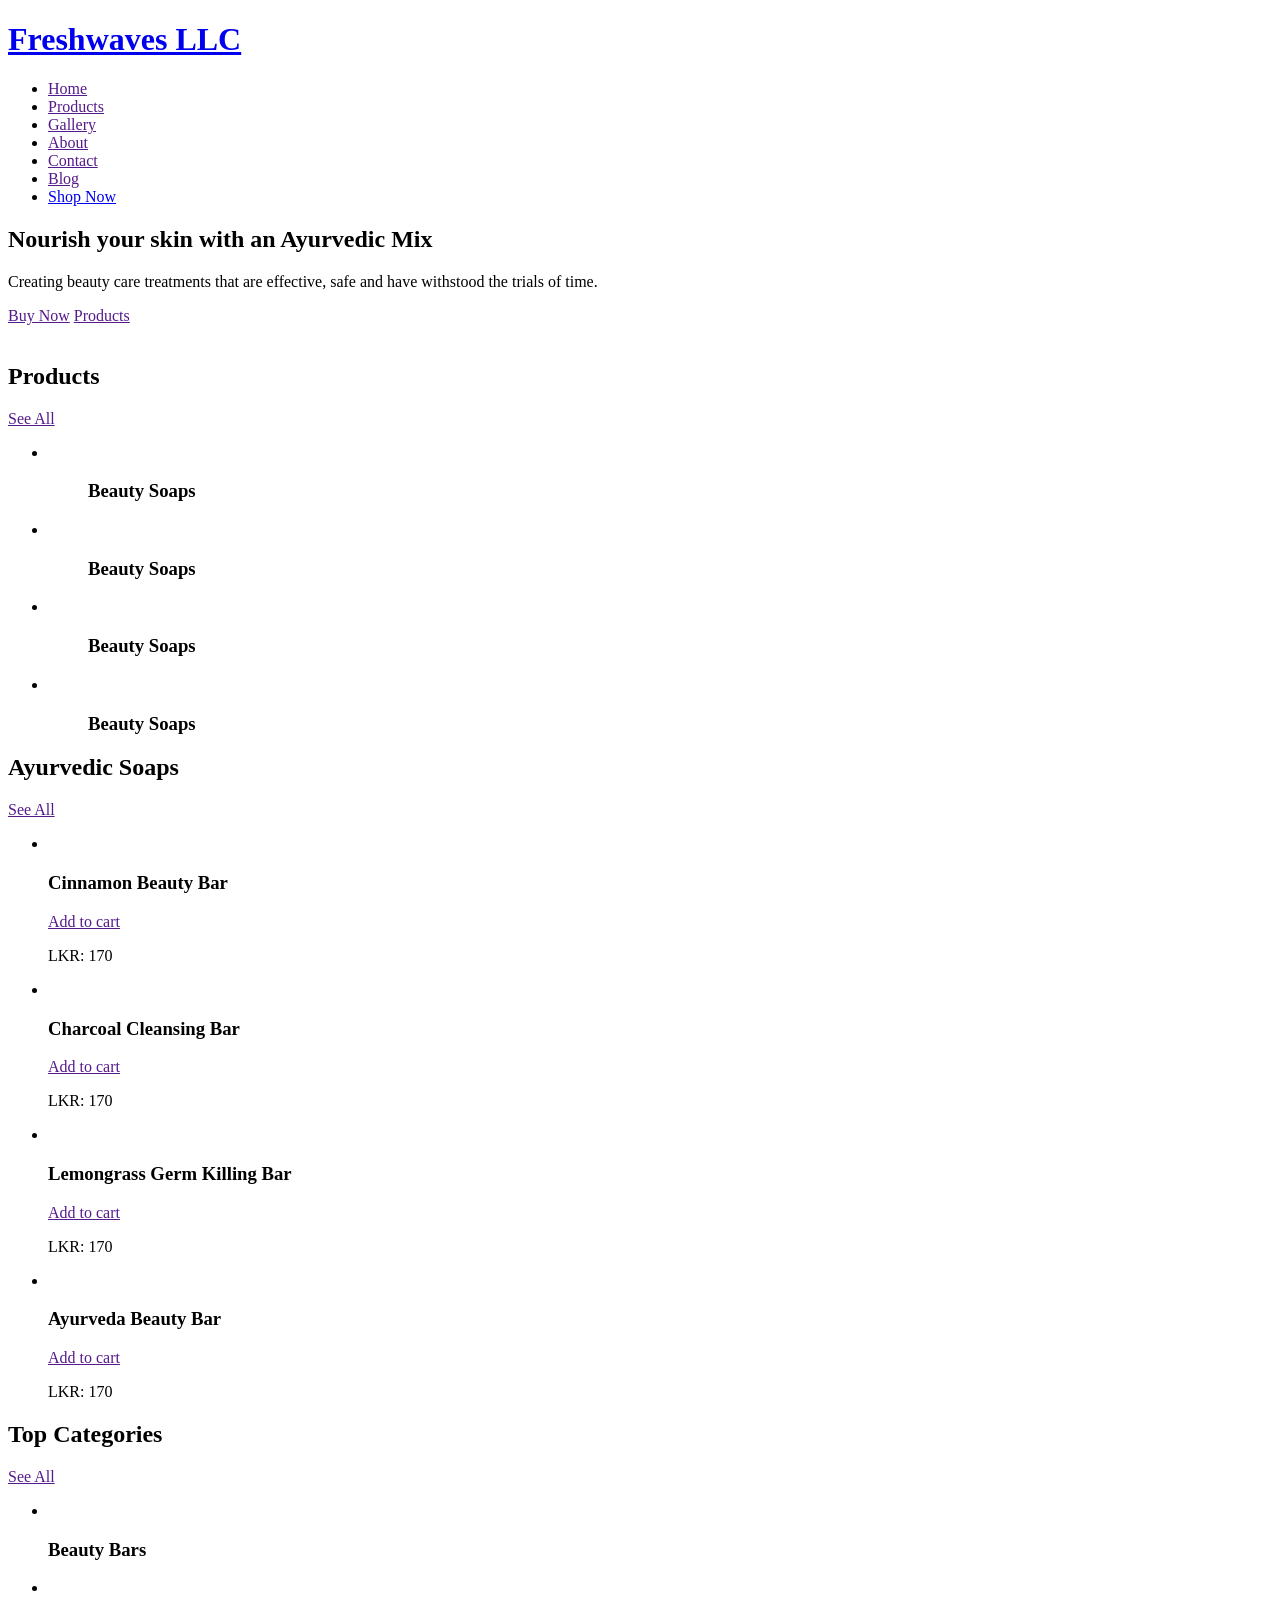
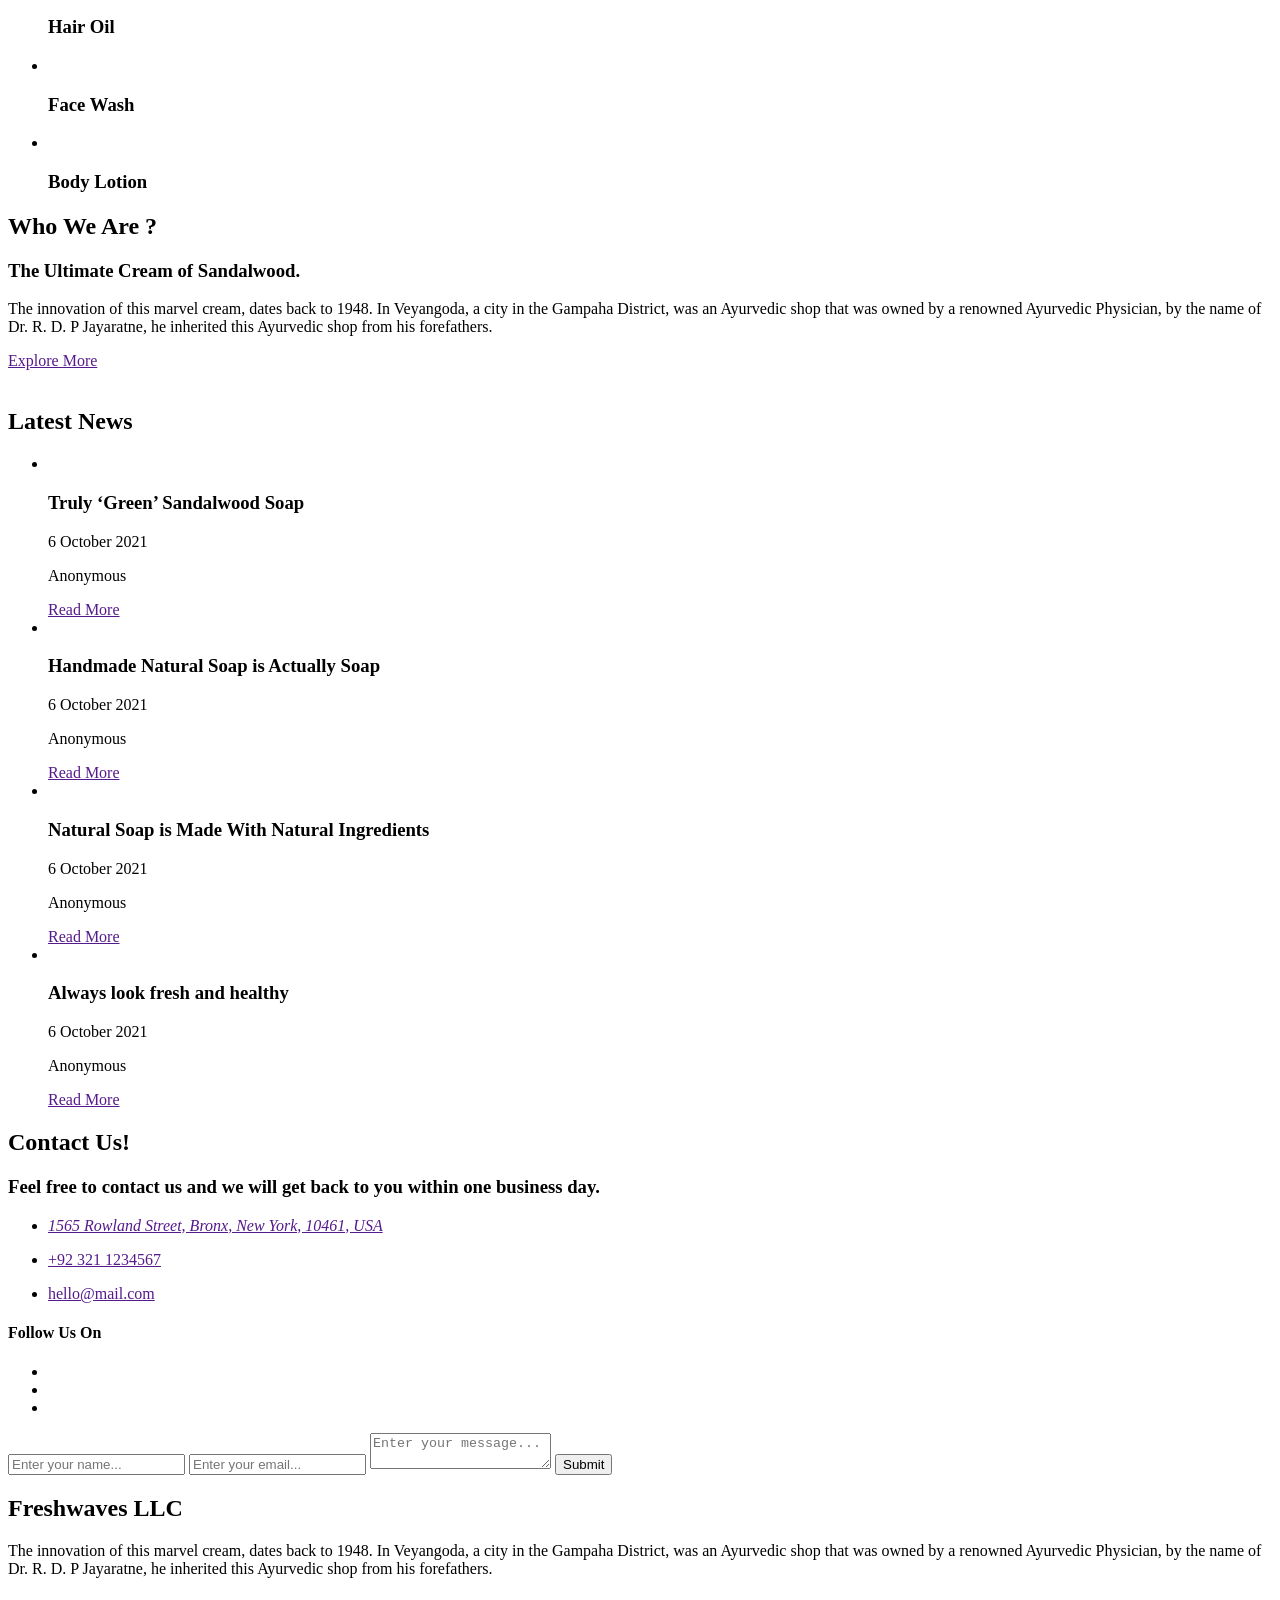
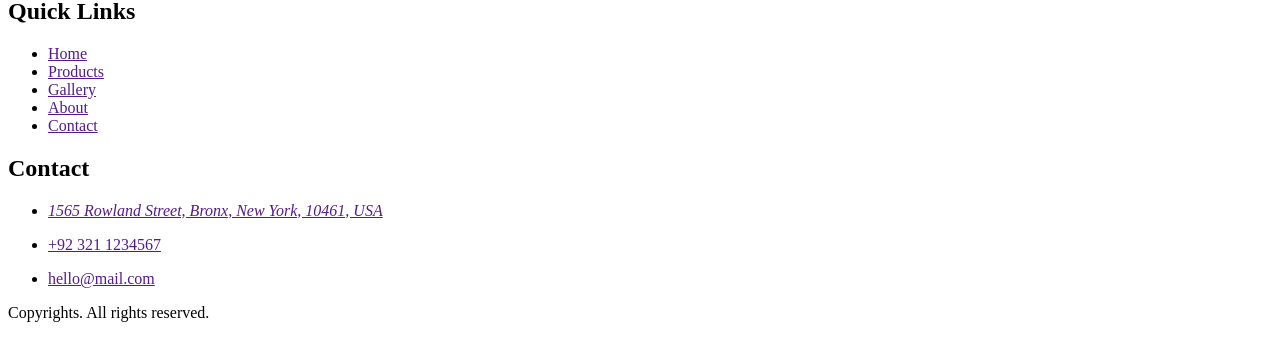
==== index.html @ 661a901a "change the name of the home page" ====
<!DOCTYPE html>
<html lang="en">
<head>
  <meta charset="UTF-8">
  <meta content="IE=edge" http-equiv="X-UA-Compatible">
  <meta content="width=device-width, initial-scale=1.0" name="viewport">
  <title>Home - Freshwaves LLC</title>
  <script src="https://kit.fontawesome.com/c4254e24a8.js">
  </script><!-- Font Awesome Library -->
  <link href="./style/style.css" rel="stylesheet"><!-- Main Template CSS File -->
  <link href="https://fonts.googleapis.com" rel="preconnect"><!-- Google Fonts -->
  <link href="https://fonts.gstatic.com" rel="preconnect">
  <link href="https://fonts.googleapis.com/css2?family=Poppins:wght@300;400;500;600;700;800&display=swap" rel="stylesheet">
</head>
<body class="homepage">
  <!--========== HEADER ==========-->
  <header class="[ site-head ] [ bg-secondary-200 ]" role="banner">
    <div class="container">
      <div class="[ site-head__inner ] [ flex-space ]">
        <a aria-label="Freshwaves LLC - home" class="[ site-head__brand ] [ center-y ]" href="/">
        <h1 class="fs-700">Freshwaves LLC</h1></a>
        <div class="[ site-head__navigation ] [ flex-column-responsive ]" data-visible="false" id="head-navigation">
          <nav aria-label="primary" tabindex="-1">
            <ul class="[ flex-column-responsive ] [ uppercase fs-300 text-neutral-900 letter-spacing-1 ]" role="list">
              <li>
                <a href="">Home</a>
              </li>
              <li>
                <a href="">Products</a>
              </li>
              <li>
                <a href="">Gallery</a>
              </li>
              <li>
                <a href="">About</a>
              </li>
              <li>
                <a href="">Contact</a>
              </li>
              <li>
                <a href="">Blog</a>
              </li>
              <li>
                <a class="[ button ]" data-type="head" href="#">Shop Now</a>
              </li>
            </ul>
          </nav>
          <div aria-controls="head-navigation" aria-expanded="true" aria-label="Close navigation" class="fs-500 text-neutral-100" id="nav-close" role="button">
            <span aria-hidden="true" class="fas fa-times"></span>
          </div>
        </div>
        <div aria-controls="head-navigation" aria-expanded="false" aria-label="Open navigation" class="fs-500" id="nav-toggle" role="button">
          <span aria-hidden="true" class="fas fa-bars"></span>
        </div>
      </div>
    </div>
  </header>
  <main id="main-content" tabindex="-1">
    <!--=============== hero ===============-->
    <article aria-labelledby="hero-title" class="[ hero ] [ bg-secondary-200 ]">
      <div class="[ container ] [ flex-row align-items-flex-start ]">
      <div class="flow">
        <h1 class="fs-xl capitalize" id="hero-title">Nourish your skin with an Ayurvedic Mix</h1>
        <p class="[ hero__description ] [ fs-600 fw-300 text-neutral-800 ]">Creating beauty care treatments that are effective&#44; safe and have withstood the trials of time.</p><a class="[ button ]" data-type="secondary" href="">Buy Now</a> <a class="[ button ]" data-type="tertiary" href="">Products</a>
      </div><img loading="lazy"  alt="" src="./asset/imgs/Ayurvedic021.png"></div>
    </article><!--=============== PRODUCTS ===============-->
    <article aria-labelledby="products-title" class="[ products ] [ container ]">
      <header class="[ headline ] [ flex-space ]">
        <h2 id="products-title">Products</h2><a class="[ button ]" data-type="primary" href=""><span aria-hidden="true" class="fas fa-long-arrow-alt-right"></span>See All</a>
      </header>
      <ul class="[ auto-grid ]" role="list">
        <li class="card">
          <figure>
            <img loading="lazy"  alt="" src="./asset/imgs/imgWithBrownShade.png">
            <figcaption>
              <h3 class="[ fs-800 fw-800 text-neutral-100 ] [ center-x ]">Beauty Soaps</h3>
            </figcaption>
          </figure>
        </li>
        <li class="card">
          <figure>
            <img loading="lazy"  alt="" src="./asset/imgs/bodylotion1.png">
            <figcaption>
              <h3 class="[ fs-800 fw-800 text-neutral-100 ] [ center-x ]">Beauty Soaps</h3>
            </figcaption>
          </figure>
        </li>
        <li class="card">
          <figure>
            <img loading="lazy"  alt="" src="./asset/imgs/hairOil1.png">
            <figcaption>
              <h3 class="[ fs-800 fw-800 text-neutral-100 ] [ center-x ]">Beauty Soaps</h3>
            </figcaption>
          </figure>
        </li>
        <li class="card">
          <figure>
            <img loading="lazy"  alt="" src="./asset/imgs/facewash1.png">
            <figcaption>
              <h3 class="[ fs-800 fw-800 text-neutral-100 ] [ center-x ]">Beauty Soaps</h3>
            </figcaption>
          </figure>
        </li>
      </ul>
    </article>
    <!--=============== SOAPS ===============-->
    <article aria-labelledby="soaps-title" class="[ soaps ] [ container ]">
      <header class="headline flex-space">
        <h2 id="soaps-title">Ayurvedic Soaps</h2><a class="[ button ]" data-type="primary" href=""><span aria-hidden="true" class="fas fa-long-arrow-alt-right"></span>See All</a>
      </header>
      <ul class="[ auto-grid ]" role="list">
        <li class="card">
          <img loading="lazy"  alt="" src="./asset/imgs/Ayurvedic022-1.png">
          <div class="[ card__body ] [ grid align-content-between ]">
            <h3 class="fs-600 fw-400">Cinnamon Beauty Bar</h3>
            <div class="flex-space">
              <a class="[ button ]" data-type="small" href="">Add to cart</a>
              <p class="fs-500">LKR: 170</p>
            </div>
          </div>
        </li>
        <li class="card">
          <img loading="lazy"  alt="" src="./asset/imgs/Ayurvedic032.png">
          <div class="[ card__body ] [ grid align-content-between ]">
            <h3 class="fs-600 fw-400">Charcoal Cleansing Bar</h3>
            <div class="flex-space">
              <a class="[ button ]" data-type="small" href="">Add to cart</a>
              <p class="fs-500">LKR: 170</p>
            </div>
          </div>
        </li>
        <li class="card">
          <img loading="lazy"  alt="" src="./asset/imgs/Ayurvedic042.png">
          <div class="[ card__body ] [ grid align-content-between ]">
            <h3 class="fs-600 fw-400">Lemongrass Germ Killing Bar</h3>
            <div class="flex-space">
              <a class="[ button ]" data-type="small" href="">Add to cart</a>
              <p class="fs-500">LKR: 170</p>
            </div>
          </div>
        </li>
        <li class="card">
          <img loading="lazy"  alt="" src="./asset/imgs/Ayurvedic011.png">
          <div class="[ card__body ] [ grid align-content-between ]">
            <h3 class="fs-600 fw-400">Ayurveda Beauty Bar</h3>
            <div class="flex-space">
              <a class="[ button ]" data-type="small" href="">Add to cart</a>
              <p class="fs-500">LKR: 170</p>
            </div>
          </div>
        </li>
      </ul>
    </article>
    <!--=============== Categories ===============-->
    <article aria-labelledby="categories-title" class="[ categories ] [ container ]">
      <header class="[ headline ] [ flex-space ]">
        <h2 id="categories-title">Top Categories</h2><a class="[ button ]" data-type="primary" href=""><span aria-hidden="true" class="fas fa-long-arrow-alt-right"></span>See All</a>
      </header>
      <ul class="[ auto-grid ]" role="list">
        <li class="card">
          <img loading="lazy"  alt="" src="./asset/imgs/Ayurvedic022-1.png">
          <div class="[ line ] [ bg-primary-600 ]"></div>
          <h3 class="fw-500 fs-600 text-primary-600 text-center">Beauty Bars</h3>
        </li>
        <li class="card">
          <img loading="lazy"  alt="" src="./asset/imgs/Ayurvedic032.png">
          <div class="[ line ] [ bg-primary-600 ]"></div>
          <h3 class="fw-500 fs-600 text-primary-600 text-center">Hair Oil</h3>
        </li>
        <li class="card">
          <img loading="lazy"  alt="" src="./asset/imgs/Ayurvedic042.png">
          <div class="[ line ] [ bg-primary-600 ]"></div>
          <h3 class="fw-500 fs-600 text-primary-600 text-center">Face Wash</h3>
        </li>
        <li class="card">
          <img loading="lazy"  alt="" src="./asset/imgs/Ayurvedic011.png">
          <div class="[ line ] [ bg-primary-600 ]"></div>
          <h3 class="fw-500 fs-600 text-primary-600 text-center">Body Lotion</h3>
        </li>
      </ul>
    </article>
    <!--=============== Who We Are ? ===============-->
    <article aria-labelledby="about-us-title" class="[ about-us ] [ text-neutral-100 ] [ center-y ]">
      <div class="container">
        <header class="headline">
          <h2 id="about-us-title">Who We Are ?</h2>
        </header>
        <div class="[ about-us__content ] [ flex-space ]">
        <div class="about-us__description">
          <h3 class="fs-900 fw-400 ff-didotLTStd">The Ultimate Cream of Sandalwood.</h3>
          <p class="fs-600 fw-300">The innovation of this marvel cream&#44; dates back to 1948. In Veyangoda&#44; a city in the Gampaha District&#44; was an Ayurvedic shop that was owned by a renowned Ayurvedic Physician&#44; by the name of Dr. R. D. P Jayaratne&#44; he inherited this Ayurvedic shop from his forefathers.</p><a class="[ button ]" data-type="border-white" href="">Explore More</a>
        </div><img loading="lazy"  alt="" class="[ bg-secondary-200 ] [ center-xy ]" src="./asset/imgs/video-img1.png"></div>
      </div>
    </article>
    <!--=============== NEWS ===============-->
    <article aria-labelledby="news-title" class="[ news ] [ container ]">
      <header class="[ headline ] [ flex-space ]">
        <h2 id="news-title">Latest News</h2>
      </header>
      <ul class="[ auto-grid ]" role="list">
        <li class="card">
          <img loading="lazy"  alt="" src="./asset/imgs/blog-img11.png">
          <div class="card__body">
            <h3 class="fs-600 fw-500">Truly &lsquo;Green&rsquo; Sandalwood Soap</h3>
            <div class="[ card__info ] [ flex-space ]">
              <time class="fs-200 text-neutral-900" datetime="2021-08-06"><span aria-hidden="true" class="[ far fa-calendar ] [ text-primary-600 ]"></span>6 October 2021</time>
              <p class="fs-200 text-neutral-900"><span aria-hidden="true" class="[ fas fa-user-alt ] [ text-primary-600 ]"></span>Anonymous</p>
            </div><a class="[ button ]" data-type="small" href="">Read More</a>
          </div>
        </li>
        <li class="card">
          <img loading="lazy"  alt="" src="./asset/imgs/blog-img21.png">
          <div class="card__body">
            <h3 class="fs-600 fw-500">Handmade Natural Soap is Actually Soap</h3>
            <div class="[ card__info ] [ flex-space ]">
              <time class="fs-200 text-neutral-900" datetime="2021-08-06"><span aria-hidden="true" class="[ far fa-calendar ] [ text-primary-600 ]"></span>6 October 2021</time>
              <p class="fs-200 text-neutral-900"><span aria-hidden="true" class="[ fas fa-user-alt ] [ text-primary-600 ]"></span>Anonymous</p>
            </div><a class="[ button ]" data-type="small" href="">Read More</a>
          </div>
        </li>
        <li class="card">
          <img loading="lazy"  alt="" src="./asset/imgs/blog-img31.png">
          <div class="card__body">
            <h3 class="fs-600 fw-500">Natural Soap is Made With Natural Ingredients</h3>
            <div class="[ card__info ] [ flex-space ]">
              <time class="fs-200 text-neutral-900" datetime="2021-08-06"><span aria-hidden="true" class="[ far fa-calendar ] [ text-primary-600 ]"></span>6 October 2021</time>
              <p class="fs-200 text-neutral-900"><span aria-hidden="true" class="[ fas fa-user-alt ] [ text-primary-600 ]"></span>Anonymous</p>
            </div><a class="[ button ]" data-type="small" href="">Read More</a>
          </div>
        </li>
        <li class="card">
          <img loading="lazy"  alt="" src="./asset/imgs/hello1.png">
          <div class="card__body">
            <h3 class="fs-600 fw-500">Always look fresh and healthy</h3>
            <div class="[ card__info ] [ flex-space ]">
              <time class="fs-200 text-neutral-900" datetime="2021-08-06"><span aria-hidden="true" class="[ far fa-calendar ] [ text-primary-600 ]"></span>6 October 2021</time>
              <p class="fs-200 text-neutral-900"><span aria-hidden="true" class="[ fas fa-user-alt ] [ text-primary-600 ]"></span>Anonymous</p>
            </div><a class="[ button ]" data-type="small" href="">Read More</a>
          </div>
        </li>
      </ul>
    </article>
    <!--=============== Contact Us! ===============-->
    <section aria-labelledby="contact-title" class="[ contact ] [ container ]">
      <header class="[ headline ] [ flex-space ]">
        <h2 id="contact-title">Contact Us!</h2>
      </header>
      <div class="[ contact-content ] [ flex-column-responsive center-xy flex-wrap ]">
        <div class="[ contact-content__cta ] [ bg-primary-600 text-neutral-100 ] [ flex-1 ]">
          <h3 class="fs-900 fw-400 ff-didotLTStd">Feel free to contact us and we will get back to you within one business day.</h3>
          <ul class="fs-500" role="list">
            <li>
              <a href="">
              <address class="center-y">
                <span aria-hidden="true" class="[ fas fa-map-marker-alt ] [ grid center-xy ] [ fs-600 text-primary-600 bg-neutral-100 ]"></span>1565 Rowland Street&#44; Bronx&#44; New York&#44; 10461&#44; USA
              </address></a>
            </li>
            <li>
              <a href="">
              <p class="center-y"><span aria-hidden="true" class="[ fas fa-mobile-alt ] [ grid center-xy ] [ fs-600 text-primary-600 bg-neutral-100 ]"></span>+92 321 1234567</p></a>
            </li>
            <li>
              <a href="">
              <p class="center-y"><span aria-hidden="true" class="[ fas fa-envelope ] [ grid center-xy ] [ fs-600 text-primary-600 bg-neutral-100 ]"></span>hello@mail.com</p></a>
            </li>
          </ul>
          <div class="contact-content__follow">
            <h4 class="fs-600 fw-400 ff-didotLTStd">Follow Us On</h4>
            <ul class="[ flex-row ] [ fs-500 text-primary-600 ]" role="list">
              <li>
                <a href=""><span aria-hidden="true" class="[ fas fa-home ] [ grid center-xy ] [ bg-neutral-100 ]"></span></a>
              </li>
              <li>
                <a href=""><span aria-hidden="true" class="[ fas fa-home ] [ grid center-xy ] [ bg-neutral-100 ]"></span></a>
              </li>
              <li>
                <a href=""><span aria-hidden="true" class="[ fas fa-home ] [ grid center-xy ] [ bg-neutral-100 ]"></span></a>
              </li>
            </ul>
          </div>
        </div>
        <div class="[ contact-content__form ] [ flex-1 ]">
          <form action="#" class="flex-row flex-col" method="get">
            <input class="bg-secondary-200 fs-500" placeholder="Enter your name..." type="text"> <input class="bg-secondary-200 fs-500" placeholder="Enter your email..." type="email"> 
            <textarea class="[ bg-secondary-200 fs-500 ] [ flex-1 ]" placeholder="Enter your message..."></textarea> <button class="btn fs-500 fw-400 bg-primary-600 text-neutral-100" role="button" type="submit">Submit</button>
          </form>
        </div>
      </div>
    </section>
  </main>
  <!--=============== FOOTER ===============-->
  <footer class="[ sit-foot ] [ bg-primary-600 text-neutral-100 ]" role="contentinfo">
    <div class="[ flex-space flex-wrap align-items-flex-start ] [ container ]">
      <div>
        <h2 class="fs-700">Freshwaves LLC</h2>
        <p class="fs-500">The innovation of this marvel cream&#44; dates back to 1948. In Veyangoda&#44; a city in the Gampaha District&#44; was an Ayurvedic shop that was owned by a renowned Ayurvedic Physician&#44; by the name of Dr. R. D. P Jayaratne&#44; he inherited this Ayurvedic shop from his forefathers.</p>
      </div>
      <div class="sit-foot__navigation">
        <h2 class="fs-700">Quick Links</h2>
        <nav aria-label="secondary" tabindex="-1">
          <ul class="[ grid ] [ fs-500 ]" role="list">
            <li>
              <a href="">Home</a>
            </li>
            <li>
              <a href="">Products</a>
            </li>
            <li>
              <a href="">Gallery</a>
            </li>
            <li>
              <a href="">About</a>
            </li>
            <li>
              <a href="">Contact</a>
            </li>
          </ul>
        </nav>
      </div>
      <div class="sit-foot__contact">
        <h2 class="fs-700">Contact</h2>
        <nav tabindex="-1">
          <ul class="[ grid ] [ fs-500 ]" role="list">
            <li>
              <a href="">
              <address class="center-y">
                <span aria-hidden="true" class="[ fas fa-map-marker-alt ] [ grid center-xy ] [ text-primary-600 bg-neutral-100 fs-600 ]"></span>1565 Rowland Street&#44; Bronx&#44; New York&#44; 10461&#44; USA
              </address></a>
            </li>
            <li>
              <a href="">
              <p class="center-y"><span aria-hidden="true" class="[ fas fa-mobile-alt ] [ grid center-xy ] [ text-primary-600 bg-neutral-100 fs-600 ]"></span>+92 321 1234567</p></a>
            </li>
            <li>
              <a href="">
              <p class="center-y"><span aria-hidden="true" class="[ fas fa-envelope ] [ grid center-xy ] [ text-primary-600 bg-neutral-100 fs-600 ]"></span>hello@mail.com</p></a>
            </li>
          </ul>
        </nav>
      </div>
    </div>
    <div class="[ copyright ] [ container ] [ center-x ]">
      <p class="text-center fs-500">Copyrights. All rights reserved.</p>
    </div>
  </footer>
  <!--========== JS ==========-->
  <script defer src="./js/main.js">
  </script>
</body>
</html>
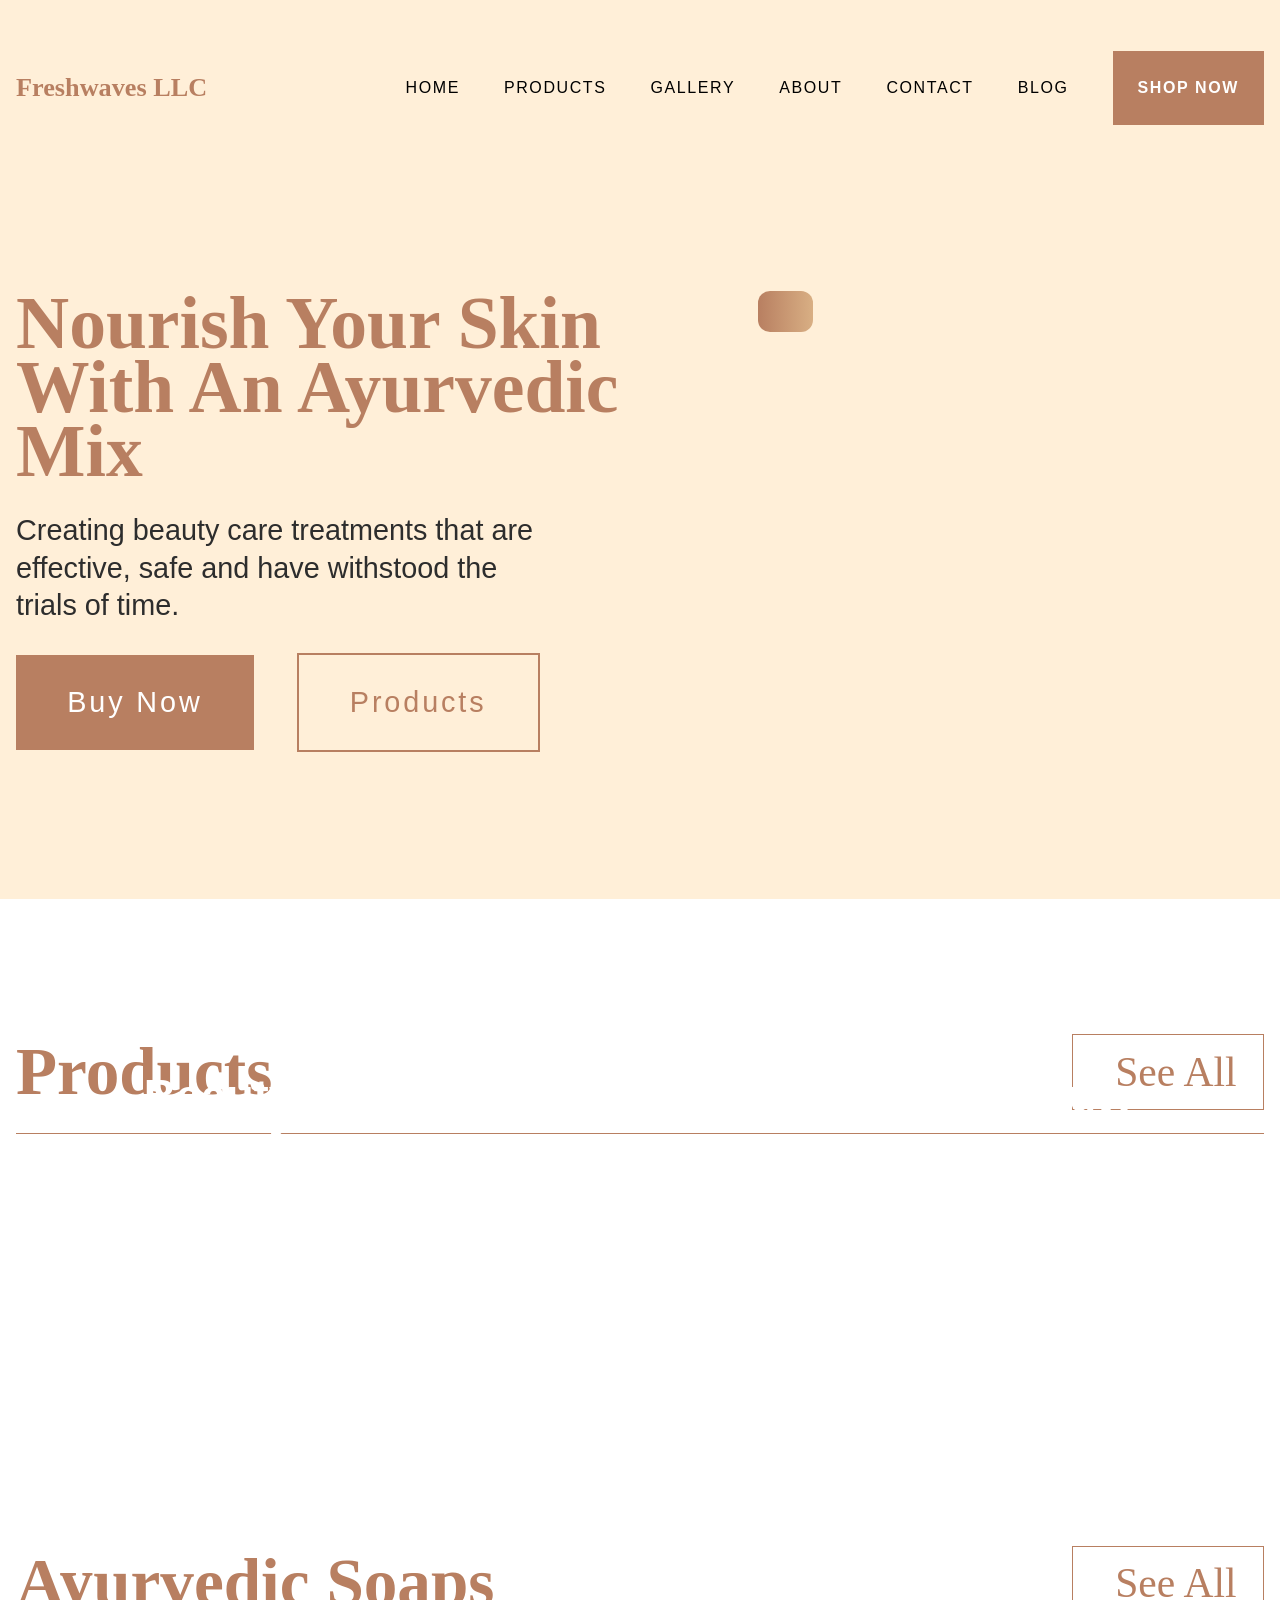
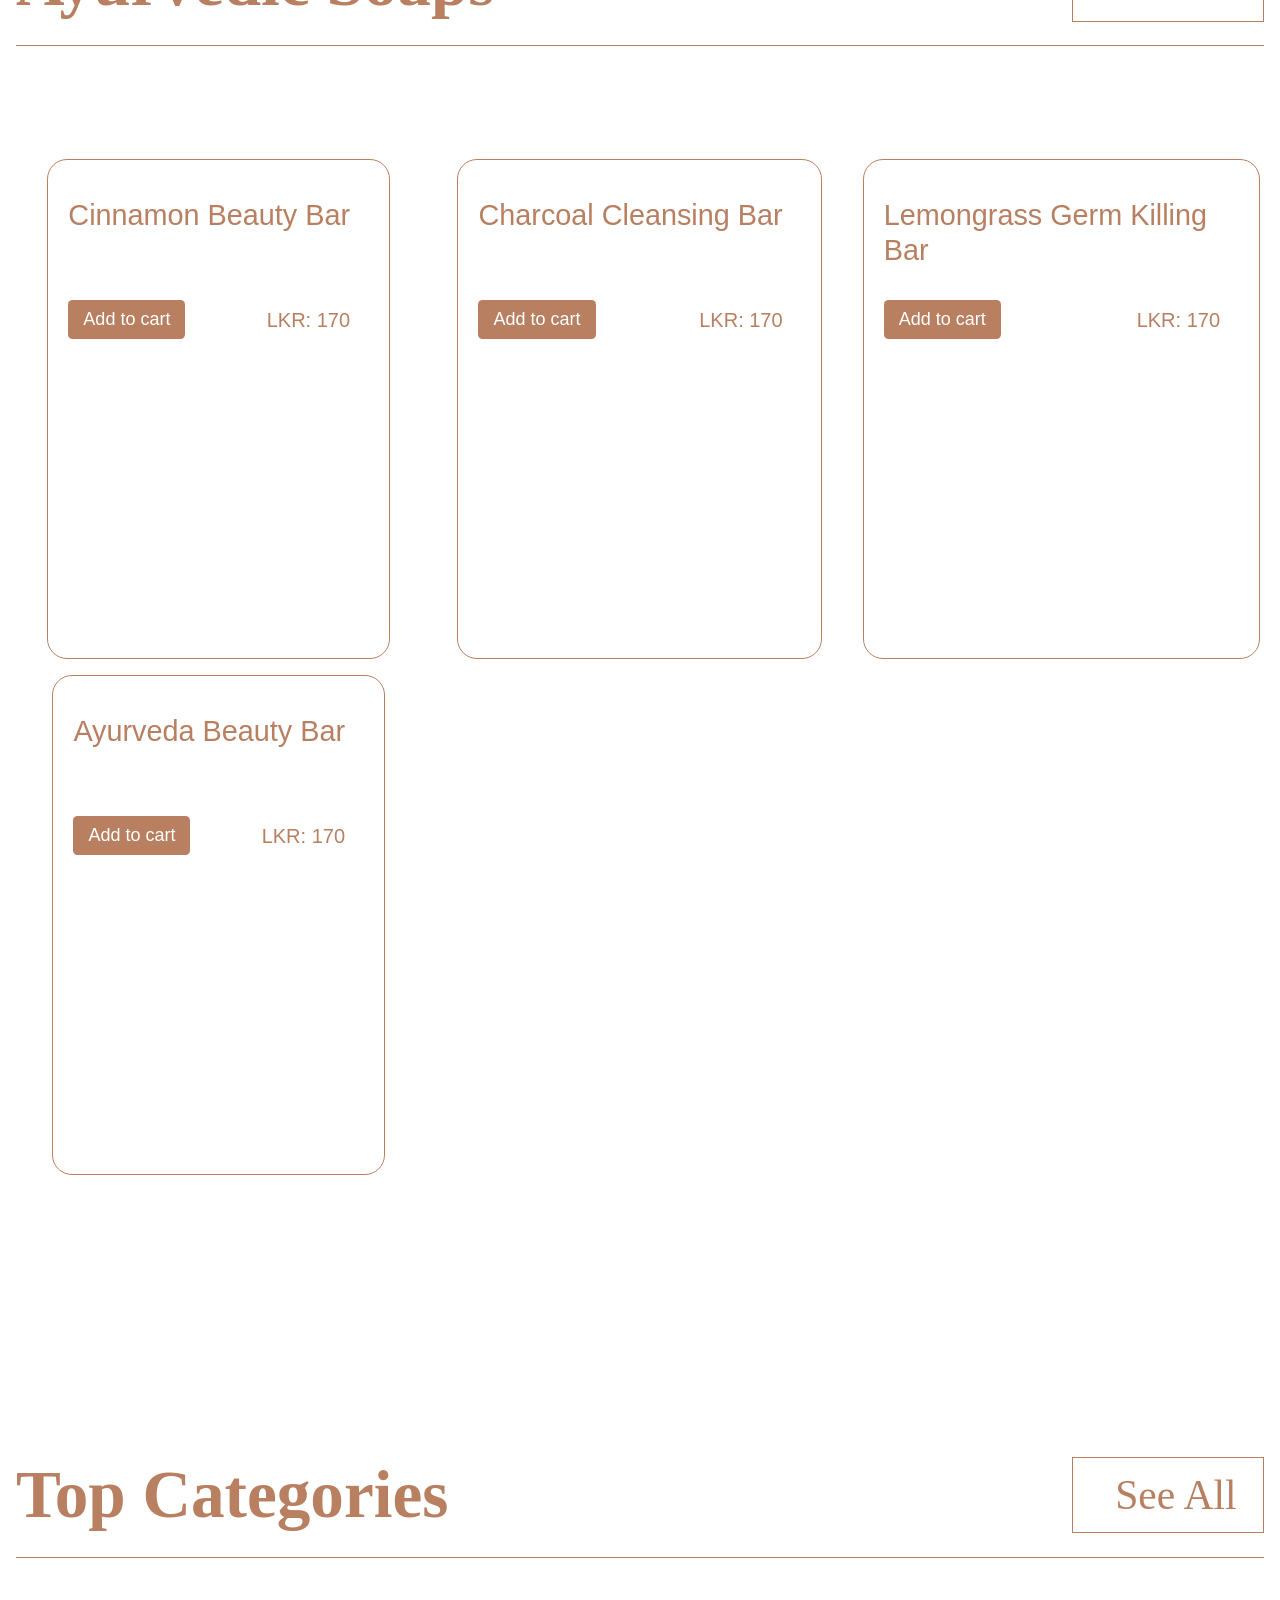
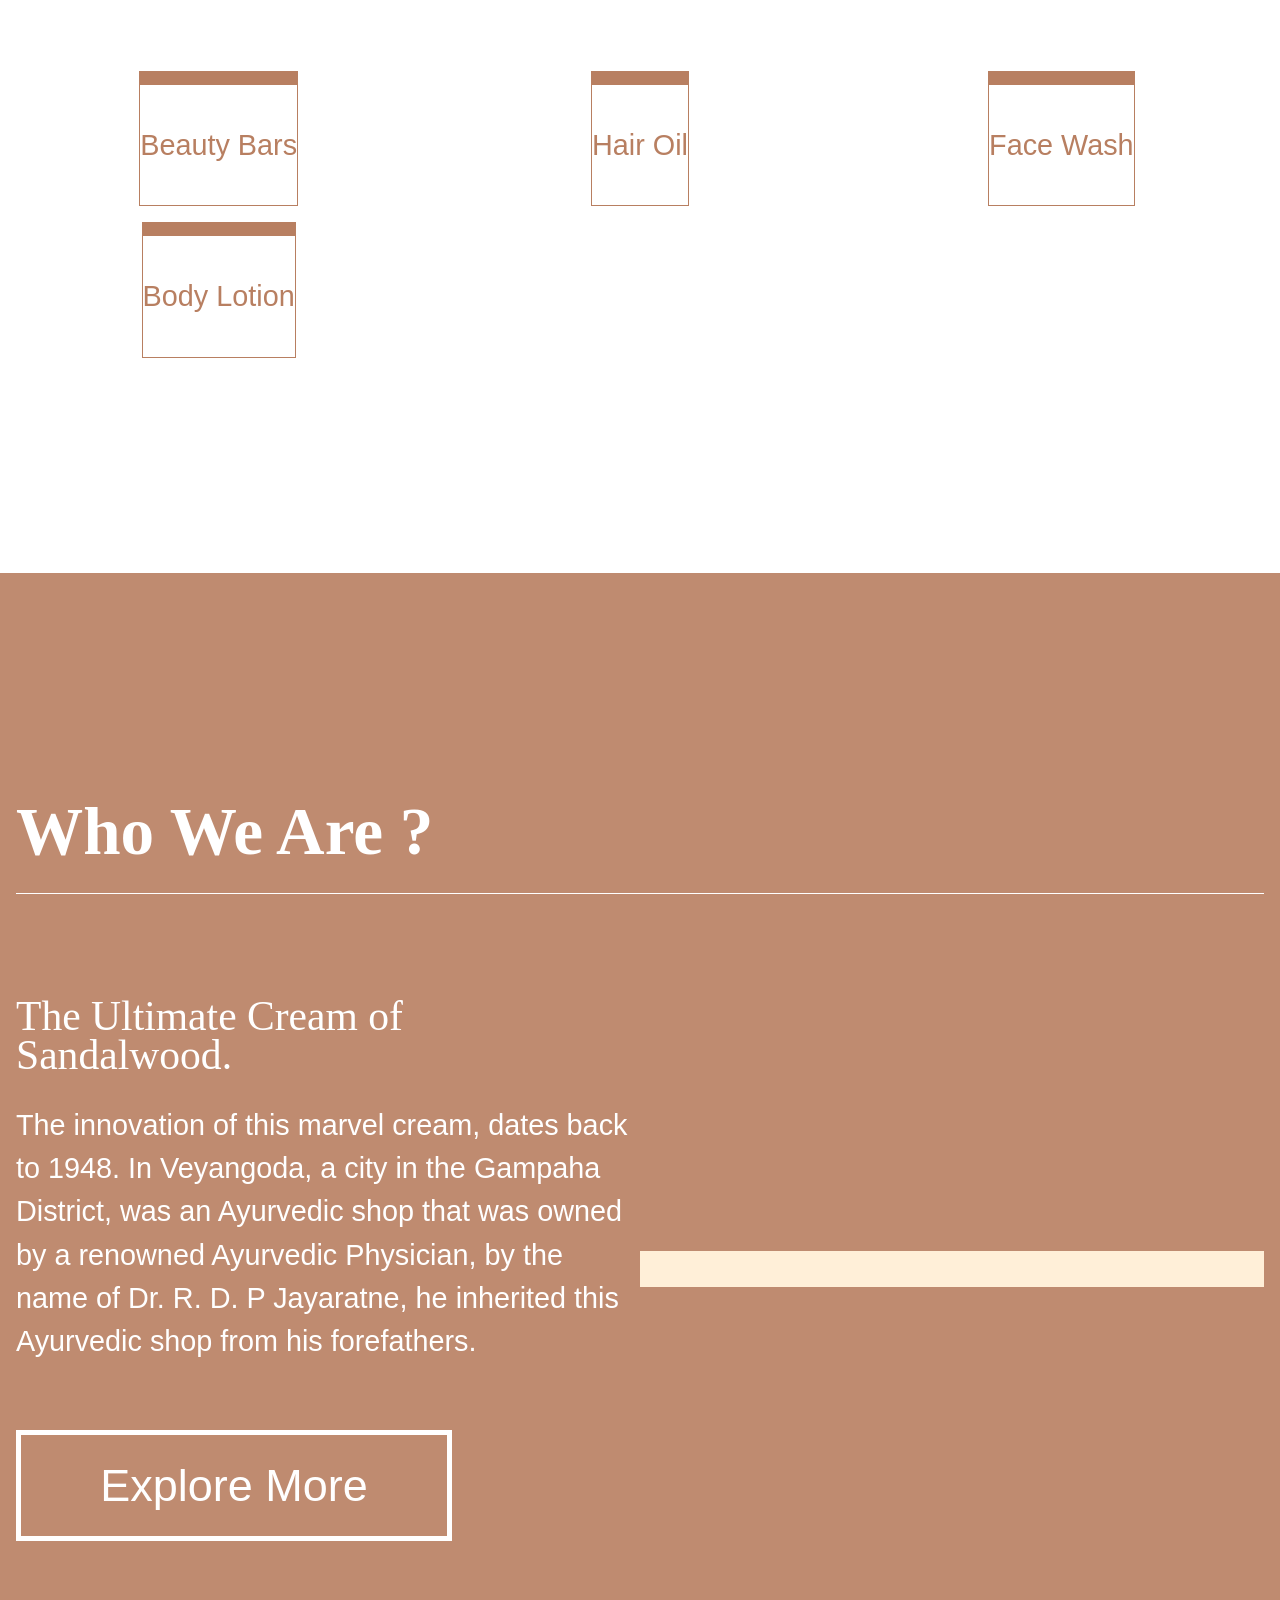
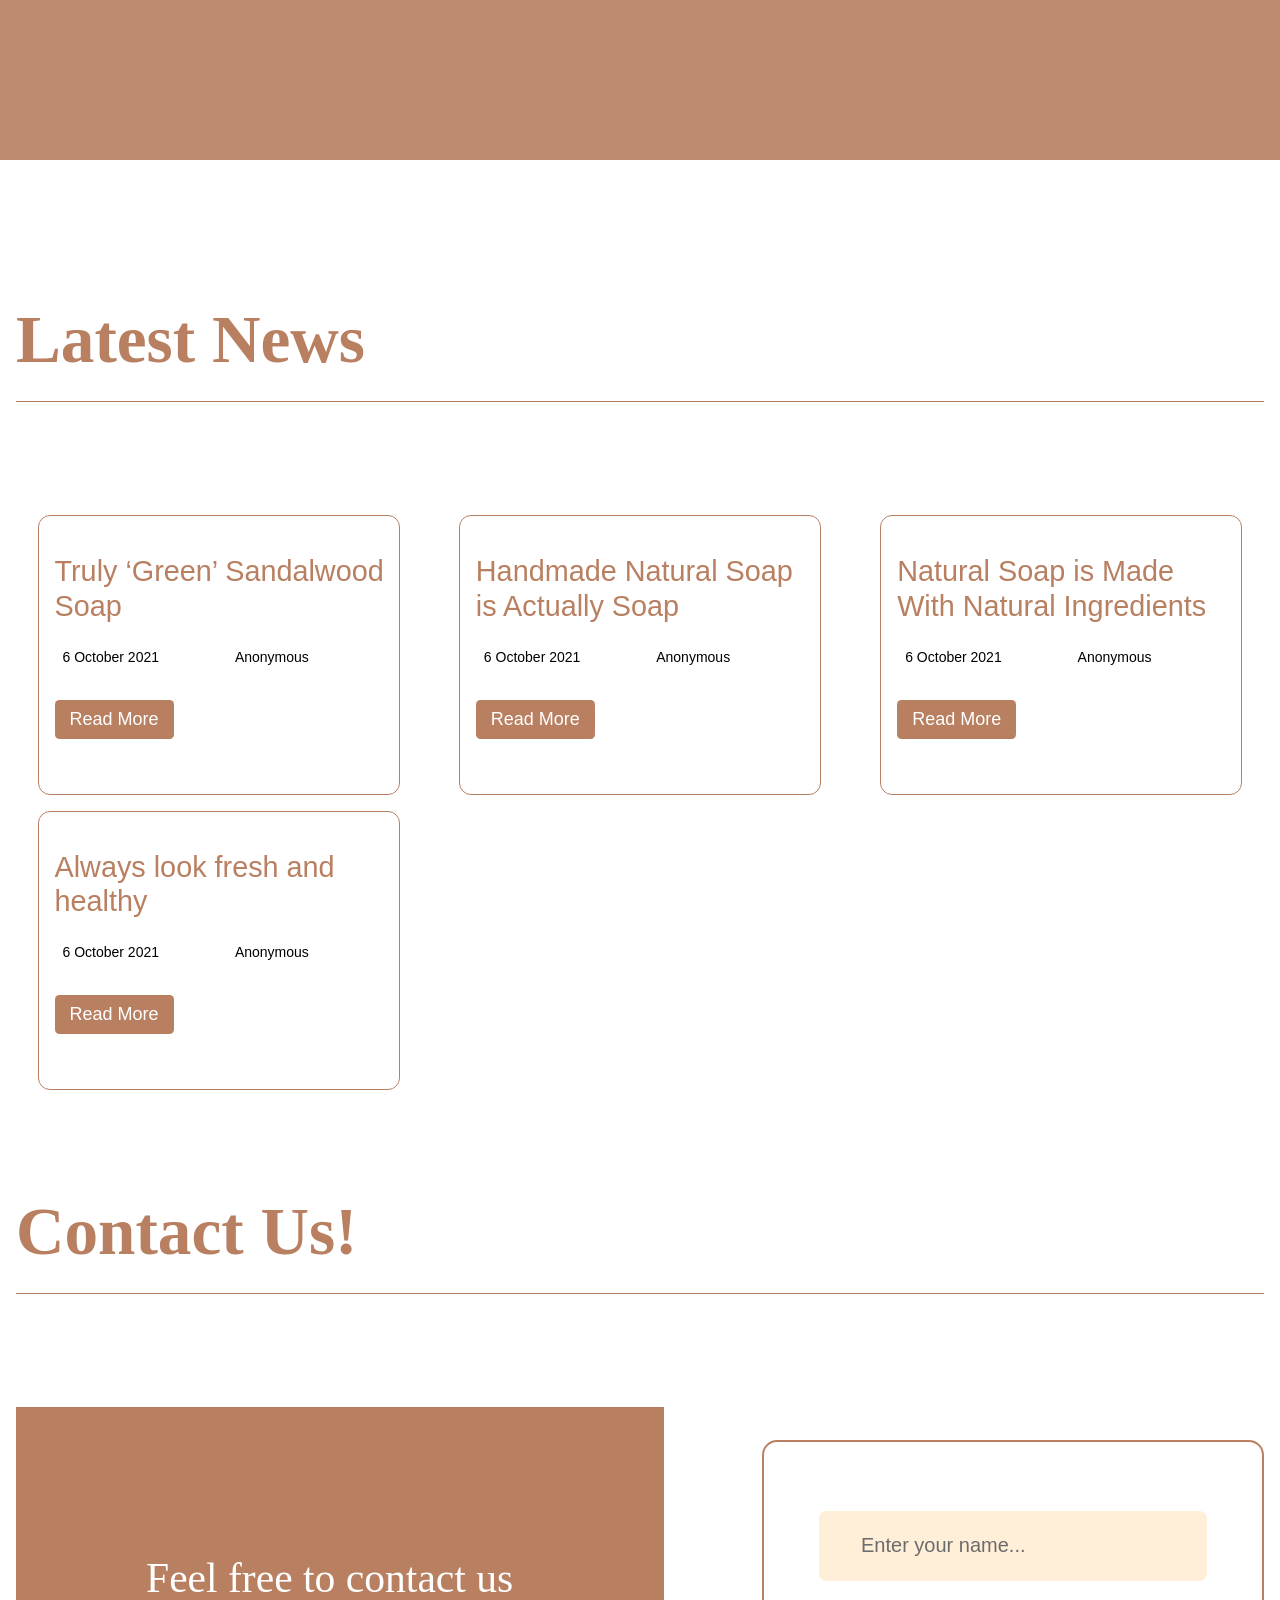
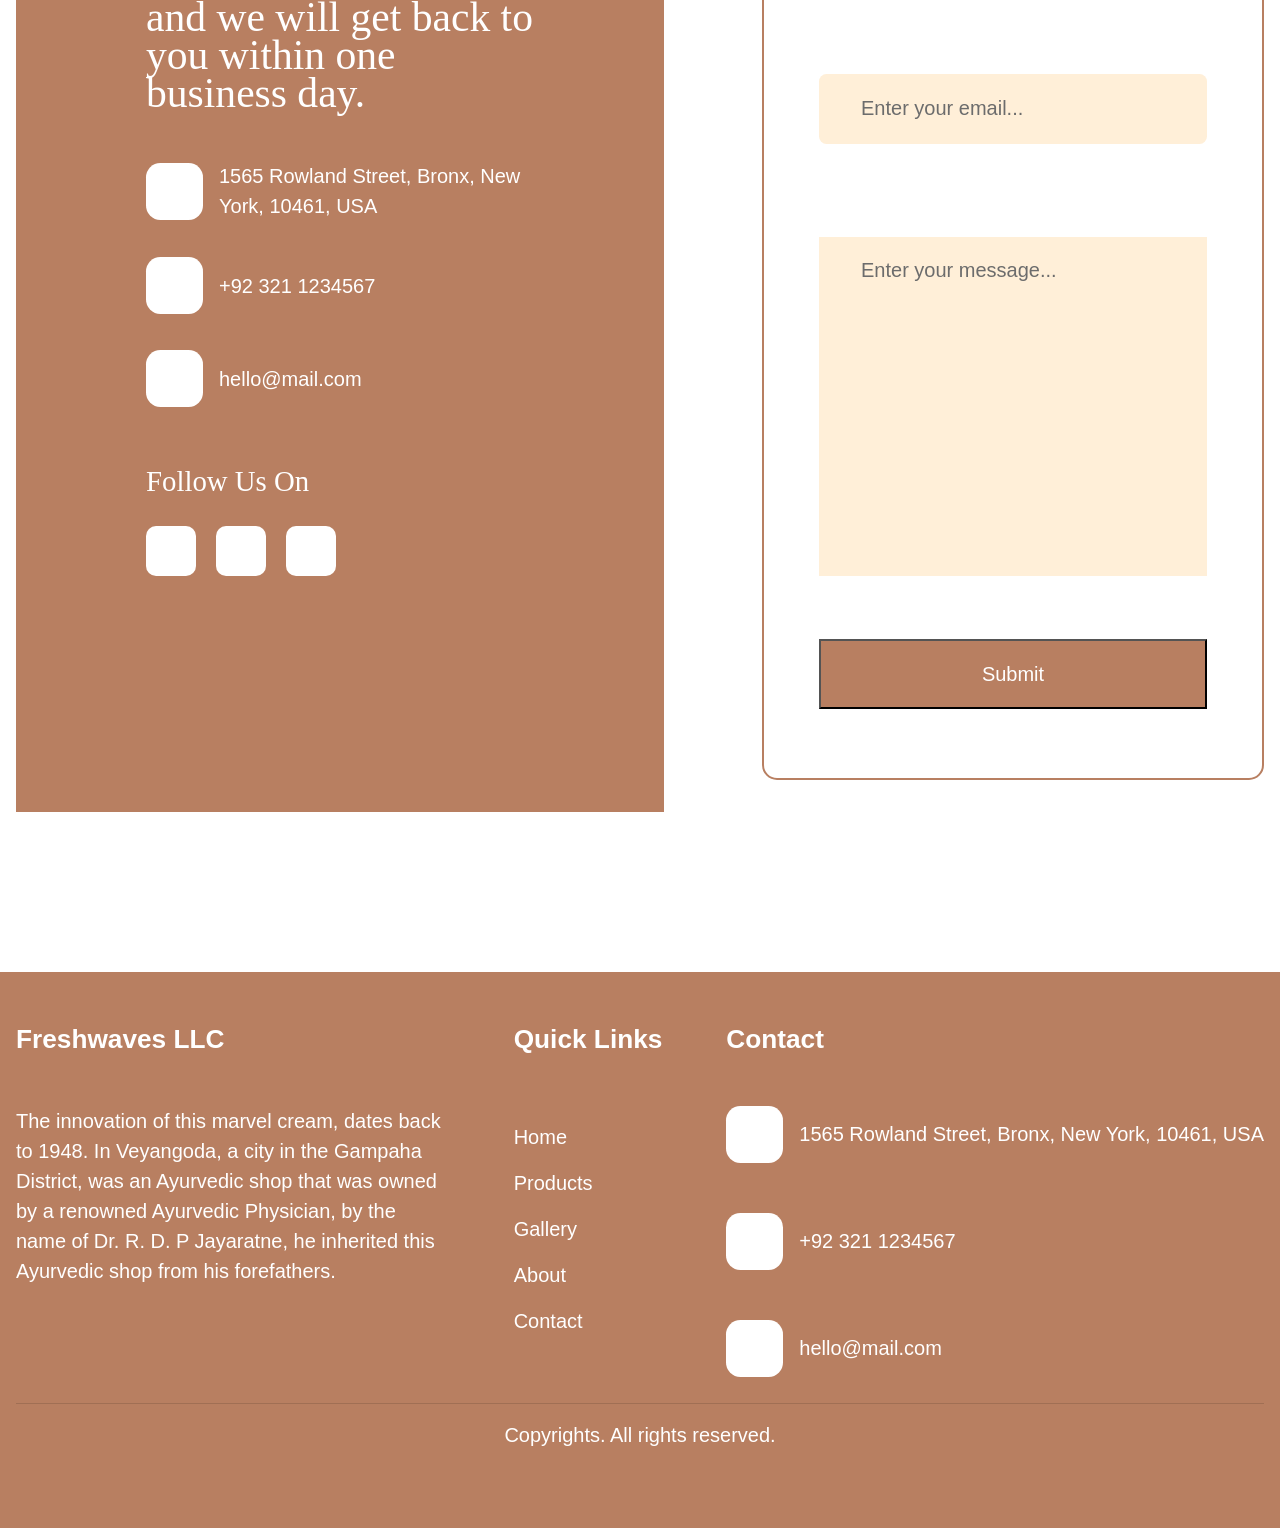
==== commit 46e974f9: "fix the name of the footer class" ====
--- a/index.html
+++ b/index.html
@@ -289,13 +289,13 @@
     </section>
   </main>
   <!--=============== FOOTER ===============-->
-  <footer class="[ sit-foot ] [ bg-primary-600 text-neutral-100 ]" role="contentinfo">
+  <footer class="[ site-foot ] [ bg-primary-600 text-neutral-100 ]" role="contentinfo">
     <div class="[ flex-space flex-wrap align-items-flex-start ] [ container ]">
       <div>
         <h2 class="fs-700">Freshwaves LLC</h2>
         <p class="fs-500">The innovation of this marvel cream&#44; dates back to 1948. In Veyangoda&#44; a city in the Gampaha District&#44; was an Ayurvedic shop that was owned by a renowned Ayurvedic Physician&#44; by the name of Dr. R. D. P Jayaratne&#44; he inherited this Ayurvedic shop from his forefathers.</p>
       </div>
-      <div class="sit-foot__navigation">
+      <div class="site-foot__navigation">
         <h2 class="fs-700">Quick Links</h2>
         <nav aria-label="secondary" tabindex="-1">
           <ul class="[ grid ] [ fs-500 ]" role="list">
@@ -317,7 +317,7 @@
           </ul>
         </nav>
       </div>
-      <div class="sit-foot__contact">
+      <div class="site-foot__contact">
         <h2 class="fs-700">Contact</h2>
         <nav tabindex="-1">
           <ul class="[ grid ] [ fs-500 ]" role="list">
--- a/style/style.css
+++ b/style/style.css
@@ -0,0 +1,882 @@
+:root {
+  --clr-primary-600: #b87f61;
+  --clr-primary-600-9: rgba(184, 127, 97, 0.9019607843);
+  --clr-secondary-200: #ffefd8;
+  --clr-neutral-100: #ffffff;
+  --clr-neutral-700: #6c6c6c;
+  --clr-neutral-800: #2d2d2d;
+  --clr-neutral-900: #000000;
+  --fs-xl: clamp(3rem, 4.5vw + 1rem, 7.1875rem);
+  --fs-lg: clamp(2.5rem, 4vw + 1rem, 5.3125rem);
+  --fs-900: clamp(1.5rem, 2vw + 1rem, 3.4375rem);
+  --fs-800: clamp(1.5rem, 3vw + 1rem, 2.8125rem);
+  --fs-700: clamp(1.5rem, 0.8vw + 1rem, 2.1875rem);
+  --fs-600: clamp(1.2rem, 1vw + 1rem, 1.875rem);
+  --fs-500: 1.25rem;
+  --fs-400: 1.125rem;
+  --fs-300: 1rem;
+  --fs-200: 0.875rem;
+  --border-radius-4: 0.25em;
+  --border-radius-6: 0.375em;
+  --border-radius-8: 0.5em;
+  --border-radius-12: 0.75em;
+  --border-radius-15: 0.9375em;
+  --border-radius-20: 1.25em;
+  --fw-300: 300;
+  --fw-400: 400;
+  --fw-500: 500;
+  --fw-600: 600;
+  --fw-700: 700;
+  --fw-800: 800;
+  --ff-poppins:  Poppins , sans-serif;
+  --ff-didotLTStd:  Didot LT Std ;
+  --letter-spacing-1: 0.1em;
+}
+
+/* Box sizing rules */
+*,
+*::before,
+*::after {
+  box-sizing: border-box;
+}
+
+/* Remove default margin */
+body,
+h1,
+h2,
+h3,
+h4,
+p,
+figure,
+blockquote,
+dl,
+dd {
+  margin: 0;
+}
+
+/* Remove list styles on ul, ol elements with a list role, which suggests default styling will be removed */
+ul[role=list],
+ol[role=list] {
+  list-style: none;
+}
+
+/* Set core root defaults */
+html:focus-within {
+  scroll-behavior: smooth;
+}
+
+/* Set core body defaults */
+body {
+  min-height: 100vh;
+  text-rendering: optimizeSpeed;
+  line-height: 1.5;
+}
+
+/* A elements that don't have a class get default styles */
+a:not([class]) {
+  text-decoration-skip-ink: auto;
+}
+
+/* Make images easier to work with */
+img,
+picture {
+  max-width: 100%;
+  display: block;
+}
+
+/* Inherit fonts for inputs and buttons */
+input,
+button,
+textarea,
+select {
+  font: inherit;
+}
+
+/* Remove all animations, transitions and smooth scroll for people that prefer not to see them */
+@media (prefers-reduced-motion: reduce) {
+  html:focus-within {
+    scroll-behavior: auto;
+  }
+  *,
+*::before,
+*::after {
+    animation-duration: 0.01ms !important;
+    animation-iteration-count: 1 !important;
+    transition-duration: 0.01ms !important;
+    scroll-behavior: auto !important;
+  }
+}
+main {
+  flex: auto;
+}
+main:focus {
+  outline: 0;
+}
+
+:focus {
+  outline: 1px solid var(--clr-neutral-700);
+  outline-offset: 0.2rem;
+}
+
+[tabindex="-1"] {
+  outline: 0;
+}
+
+a {
+  text-decoration: 0;
+  color: inherit;
+}
+a:hover:not([class]) {
+  text-underline-offset: 2px;
+  text-decoration-color: var(--clr-neutral-100);
+  text-decoration: underline;
+}
+
+ul[role=list],
+ol[role=list] {
+  padding: 0;
+  margin: 0;
+}
+
+[role=button] {
+  cursor: pointer;
+}
+
+address {
+  font-style: normal;
+  color: inherit;
+}
+
+::placeholder {
+  font-size: var(--fs-500);
+  color: var(--clr-neutral-700);
+}
+
+@font-face {
+  font-family: "Didot LT Std";
+  src: url("../../asset/font/Didot-LT-Std-Bold_13772.ttf") format("ttf");
+  font-weight: normal;
+  font-style: normal;
+}
+body {
+  font-family: var(--ff-poppins);
+  color: var(--clr-primary-600);
+}
+
+h1 {
+  font-family: var(--ff-didotLTStd);
+  font-size: var(--fs-xl);
+  text-transform: capitalize;
+  line-height: 87%;
+}
+@media (min-width: 75em) {
+  h1 {
+    max-width: 18ch;
+  }
+}
+
+h2:not(footer h2) {
+  font-family: var(--ff-didotLTStd);
+  font-size: var(--fs-lg);
+}
+
+h2,
+h3 {
+  line-height: 120%;
+}
+
+h3 {
+  max-width: 21ch;
+}
+
+h4 {
+  line-height: 1;
+}
+
+p {
+  max-width: var(--width, 33ch);
+}
+
+.site-head {
+  padding-top: 3.1875rem;
+}
+@media (max-width: 74.937em) {
+  .site-head__navigation {
+    justify-content: center;
+    position: absolute;
+    inset: 0 0 0 50%;
+    z-index: 999;
+    background: var(--clr-primary-600);
+    transform: translateX(100%);
+  }
+  .site-head__navigation[data-visible=true] {
+    transform: translateX(0);
+  }
+}
+.site-head__navigation nav > ul li {
+  margin-inline-start: 2.75rem;
+}
+@media (max-width: 74.937em) {
+  .site-head__navigation nav > ul li {
+    margin-inline-start: 0;
+    margin-block-start: 1.5rem;
+  }
+}
+@media (min-width: 75em) {
+  .site-head [role=button] {
+    display: none;
+  }
+}
+.site-head [role=button]#nav-close {
+  position: absolute;
+  top: 3rem;
+  right: 3rem;
+}
+
+.homepage .hero {
+  padding-top: min(13vw, 11.25rem);
+  padding-bottom: 9.1875rem;
+}
+.homepage .hero .container {
+  gap: 5rem;
+}
+@media (max-width: 74.937em) {
+  .homepage .hero .container {
+    flex-direction: column-reverse;
+  }
+}
+.homepage .hero .container a:first-of-type {
+  margin-inline-end: min(3vw, 3rem);
+}
+.homepage .hero .container a:last-of-type {
+  border: 2px solid var(--clr-primary-600);
+}
+.homepage .hero__description {
+  line-height: 1.29;
+}
+.homepage .hero img {
+  background: linear-gradient(270deg, hsla(36deg, 60%, 49%, 0.4) -51.59%, var(--clr-primary-600) 100%);
+  border-radius: var(--border-radius-12);
+  padding: 1.4375rem 1.625rem 1.125rem 1.8125rem;
+}
+.homepage .products {
+  margin-top: 8.3125rem;
+}
+.homepage .products .card figure {
+  position: relative;
+}
+.homepage .products .card figure::before {
+  content: "";
+  position: absolute;
+  top: 0;
+  bottom: 0;
+  right: 0;
+  left: 0;
+  z-index: 0;
+  background: var(--clr-primary-600);
+  mix-blend-mode: darken;
+  opacity: 0.65;
+  width: 100%;
+  height: 100%;
+  border-radius: var(--border-radius-12);
+}
+.homepage .products .card figure img {
+  border-radius: var(--border-radius-12);
+}
+.homepage .products .card figure figcaption {
+  position: absolute;
+  right: 0;
+  bottom: 0;
+  left: 0;
+  z-index: 2;
+  margin-block-end: 1rem;
+  margin-inline: 5%;
+}
+.homepage .products .card figure figcaption h3 {
+  line-height: 200%;
+}
+.homepage .soaps {
+  margin-top: 17.5rem;
+}
+.homepage .soaps .card {
+  border: 1px solid var(--clr-primary-600);
+  max-width: 24.9375rem;
+  height: 31.25rem;
+  border-radius: var(--border-radius-20);
+  overflow: hidden;
+}
+@media (max-width: 47.937em) {
+  .homepage .soaps .card {
+    height: fit-content;
+  }
+}
+.homepage .soaps .card__body {
+  padding: 2.375rem 2.43rem 2.4375rem 1.25rem;
+  height: 13.625rem;
+}
+.homepage .categories {
+  margin-top: 17.5rem;
+}
+.homepage .categories .card {
+  position: relative;
+  border: 1px solid var(--clr-primary-600);
+}
+.homepage .categories .card .line {
+  width: 100%;
+  height: 0.8125rem;
+}
+.homepage .categories .card h3 {
+  margin-block: 2.6875rem;
+  margin-inline: auto;
+}
+.homepage .about-us {
+  height: min(160vw, 74.1875rem);
+  margin-top: 13.4375rem;
+  background-image: url("../asset/imgs/about-img1.png");
+  background-repeat: no-repeat;
+  background-size: cover;
+  position: relative;
+}
+.homepage .about-us::before {
+  content: "";
+  position: absolute;
+  top: 0;
+  bottom: 0;
+  right: 0;
+  left: 0;
+  z-index: 1;
+  width: 100%;
+  height: 100%;
+  mix-blend-mode: normal;
+  background-color: var(--clr-primary-600-9);
+}
+.homepage .about-us .container {
+  position: relative;
+  z-index: 2;
+}
+@media (max-width: 74.937em) {
+  .homepage .about-us .container {
+    text-align: center;
+  }
+}
+.homepage .about-us .headline {
+  border-bottom: 1px solid var(--clr-neutral-100);
+  margin-bottom: 6.4375rem;
+}
+.homepage .about-us .headline > h2 {
+  color: inherit;
+}
+@media (max-width: 74.937em) {
+  .homepage .about-us__content {
+    justify-content: center;
+  }
+}
+@media (max-width: 74.937em) {
+  .homepage .about-us__description > * {
+    margin-inline: auto;
+  }
+}
+.homepage .about-us__description h3 {
+  color: inherit;
+}
+.homepage .about-us__description p {
+  --width: 39ch;
+  color: inherit;
+  margin-top: 1.875rem;
+}
+.homepage .about-us__description .button {
+  margin-top: 4.1875rem;
+}
+.homepage .about-us img {
+  width: 50%;
+  padding: 1.0625rem 0.625rem 1.1875rem 1.125rem;
+}
+@media (max-width: 74.937em) {
+  .homepage .about-us img {
+    display: none;
+  }
+}
+.homepage .news {
+  margin-top: 8.75rem;
+}
+.homepage .news .card {
+  border: 1px solid var(--clr-primary-600);
+  border-radius: var(--border-radius-12);
+  overflow: hidden;
+}
+.homepage .news .card__body {
+  padding: 0 0.5rem 3.4375rem 1rem;
+}
+.homepage .news .card__body h3 {
+  margin-top: 2.375rem;
+}
+.homepage .news .card__info {
+  margin-top: 1.4375rem;
+}
+.homepage .news .card__info > * > * {
+  margin-inline-end: 0.5rem;
+}
+.homepage .news .card__info > *:last-child {
+  padding-right: 5.125rem;
+}
+.homepage .news .card .button {
+  margin-top: 2rem;
+}
+.homepage .contact {
+  margin-top: 6.375rem;
+}
+.homepage .contact-content {
+  gap: 3rem 6.125rem;
+}
+.homepage .contact-content__cta {
+  padding: 9.5rem 8.125rem;
+  height: 62.8125rem;
+}
+@media (max-width: 74.937em) {
+  .homepage .contact-content__cta {
+    padding: 5.5rem 3.125rem;
+    width: 100%;
+  }
+}
+.homepage .contact-content__cta > ul {
+  margin-top: 3.0625rem;
+}
+.homepage .contact-content__cta > ul li {
+  margin-top: 2.25rem;
+}
+.homepage .contact-content__cta > ul li a {
+  color: inherit;
+}
+.homepage .contact-content__cta > ul li a > * {
+  color: inherit;
+}
+.homepage .contact-content__cta > ul li a > * > * {
+  height: 3.5625rem;
+  aspect-ratio: 1/1;
+  margin-inline-end: 1rem;
+  border-radius: var(--border-radius-8);
+}
+.homepage .contact-content__follow {
+  margin-top: 3.75rem;
+}
+.homepage .contact-content__follow h4 {
+  color: inherit;
+}
+.homepage .contact-content__follow span {
+  height: 3.125rem;
+  aspect-ratio: 1/1;
+  margin-inline-end: 1.25rem;
+  margin-top: 1.875rem;
+  border-radius: var(--border-radius-8);
+}
+.homepage .contact-content__form {
+  padding: 4.3125rem 3.4375rem;
+  height: 58.75rem;
+  border-radius: var(--border-radius-15);
+  border: 2px solid var(--clr-primary-600);
+}
+@media (max-width: 74.937em) {
+  .homepage .contact-content__form {
+    padding: 2rem 2rem;
+    width: 100%;
+  }
+}
+.homepage .contact-content__form form {
+  height: 100%;
+}
+.homepage .contact-content__form input,
+.homepage .contact-content__form textarea {
+  border: 0;
+  outline: 0;
+  padding-left: 2.625rem;
+}
+.homepage .contact-content__form input {
+  height: 4.375rem;
+  border-radius: var(--border-radius-6);
+}
+.homepage .contact-content__form input:not(:first-of-type) {
+  margin-top: 5.8125rem;
+}
+.homepage .contact-content__form textarea {
+  padding-top: 1.125rem;
+  margin-top: 5.8125rem;
+  resize: none;
+}
+.homepage .contact-content__form button {
+  margin-top: 3.9375rem;
+  height: 4.375rem;
+}
+
+.site-foot {
+  margin-top: 10rem;
+  padding: 3.25rem 0;
+}
+.site-foot > .container {
+  margin-bottom: 1.625rem;
+  gap: 3rem 1rem;
+}
+@media (max-width: 47.937em) {
+  .site-foot > .container {
+    justify-items: flex-start;
+  }
+}
+.site-foot > .container h2 {
+  color: inherit;
+}
+.site-foot > .container p {
+  --width: 39ch;
+  color: inherit;
+  margin-top: 3.125rem;
+  line-height: 1.875rem;
+}
+.site-foot__navigation nav {
+  margin-top: 3.125rem;
+}
+.site-foot__navigation nav ul {
+  color: inherit;
+}
+.site-foot__navigation nav ul > li {
+  color: inherit;
+  margin-top: 1rem;
+}
+.site-foot__navigation nav ul > li > a {
+  color: inherit;
+}
+.site-foot__contact nav {
+  margin-top: 3.125rem;
+}
+.site-foot__contact nav ul > li > a > * > * {
+  height: 3.5625rem;
+  aspect-ratio: 1/1;
+  margin-right: 1rem;
+  border-radius: var(--border-radius-8);
+}
+.site-foot .copyright {
+  border-top: 1px solid rgba(0, 0, 0, 0.13);
+}
+.site-foot .copyright p {
+  color: inherit;
+  margin-top: 1rem;
+}
+
+.button {
+  display: inline-block;
+  border: 0;
+  text-decoration: 0;
+}
+.button[data-type=head] {
+  font-size: var(--fs-300);
+  font-weight: var(--fw-600);
+  background-color: var(--clr-primary-600);
+  color: var(--clr-neutral-100);
+  letter-spacing: var(--letter-spacing-1);
+  padding: 1.5625em;
+}
+.button[data-type=primary] {
+  display: inline-flex;
+  justify-content: space-between;
+  align-items: center;
+  font-family: var(--ff-didotLTStd);
+  font-size: var(--fs-900);
+  color: var(--clr-primary-600);
+  background: var(--clr-neutral-100);
+  border: 1px solid var(--clr-primary-600);
+  line-height: 1.18em;
+  padding: 0.3em 0.636em;
+  position: relative;
+}
+.button[data-type=primary] > * {
+  margin-inline-end: 1rem;
+}
+.button[data-type=primary]::before {
+  content: "";
+  position: absolute;
+  top: 0;
+  bottom: 0;
+  right: 0;
+  left: 0;
+  z-index: -1;
+  width: 100%;
+  height: 100%;
+  background: var(--clr-primary-600);
+  transition: 0.5s;
+}
+.button[data-type=primary]:hover, .button[data-type=primary]:focus {
+  --_space: 0.625rem;
+  position: relative;
+}
+.button[data-type=primary]:hover::before, .button[data-type=primary]:focus::before {
+  content: "";
+  position: absolute;
+  top: 0;
+  bottom: 0;
+  right: 0;
+  left: var(---_space);
+  z-index: -1;
+  height: calc(100% + var(--_space));
+  width: calc(100% + var(--_space));
+}
+.button[data-type=secondary] {
+  font-size: var(--fs-600);
+  letter-spacing: var(--letter-spacing-1);
+  background-color: var(--clr-primary-600);
+  color: var(--clr-neutral-100);
+  padding: 0.9em min(4vw, 2.88em);
+}
+.button[data-type=tertiary] {
+  font-size: var(--fs-600);
+  font-weight: var(--fw-500);
+  letter-spacing: var(--letter-spacing-1);
+  color: var(--clr-primary-600);
+  padding: 0.9em min(4vw, 2.88em);
+  border: 1px solid var(--clr-primary-600);
+}
+.button[data-type=small] {
+  font-size: var(--fs-400);
+  color: var(--clr-neutral-100);
+  background: var(--clr-primary-600);
+  padding: 0.375rem 0.9375rem;
+  border-radius: var(--border-radius-4);
+}
+.button[data-type=border-white] {
+  font-size: var(--fs-800);
+  font-weight: var(--fw-300);
+  color: var(--clr-neutral-100);
+  padding: 0.37em 1.76em;
+  border: 0.1125em solid var(--clr-neutral-100);
+}
+
+.headline {
+  border-bottom: 1px solid var(--clr-primary-600);
+  margin-bottom: min(15vw, 7.0625rem);
+  padding-bottom: 1.3125rem;
+}
+
+@supports (display: grid) {
+  .auto-grid {
+    display: grid;
+    grid-template-columns: repeat(auto-fill, minmax(var(--auto-grid-min-size, 21rem), 1fr));
+    gap: 1rem;
+    justify-items: center;
+  }
+  .auto-grid > * {
+    max-width: unset;
+    margin: unset;
+  }
+}
+.container {
+  width: min(100% - 2rem, 102.75rem);
+  margin-inline: auto;
+}
+
+.grid {
+  display: grid;
+}
+
+.flex-row {
+  display: flex;
+}
+
+.flex-1 {
+  flex: 1;
+}
+
+[class*=flex-wrap] {
+  flex-wrap: wrap;
+}
+
+.flex-col {
+  flex-direction: column;
+}
+
+.align-content-between {
+  align-content: space-between;
+}
+
+.center-xy {
+  justify-content: center;
+  align-items: center;
+}
+
+.center-x {
+  display: flex;
+  justify-content: center;
+}
+
+.center-y {
+  display: flex;
+  align-items: center;
+}
+
+.flex-column-responsive {
+  display: flex;
+  flex-direction: row;
+  align-items: center;
+}
+@media (max-width: 74.937em) {
+  .flex-column-responsive {
+    flex-direction: column;
+  }
+}
+
+.flex-space {
+  display: flex;
+  justify-content: space-between;
+  align-items: center;
+}
+
+.align-items-flex-start {
+  align-items: flex-start;
+}
+
+.text-primary-600 {
+  color: var(--clr-primary-600) !important;
+}
+
+.bg-primary-600 {
+  background-color: var(--clr-primary-600) !important;
+}
+
+.text-primary-600-9 {
+  color: var(--clr-primary-600-9) !important;
+}
+
+.bg-primary-600-9 {
+  background-color: var(--clr-primary-600-9) !important;
+}
+
+.text-secondary-200 {
+  color: var(--clr-secondary-200) !important;
+}
+
+.bg-secondary-200 {
+  background-color: var(--clr-secondary-200) !important;
+}
+
+.text-neutral-100 {
+  color: var(--clr-neutral-100) !important;
+}
+
+.bg-neutral-100 {
+  background-color: var(--clr-neutral-100) !important;
+}
+
+.text-neutral-700 {
+  color: var(--clr-neutral-700) !important;
+}
+
+.bg-neutral-700 {
+  background-color: var(--clr-neutral-700) !important;
+}
+
+.text-neutral-800 {
+  color: var(--clr-neutral-800) !important;
+}
+
+.bg-neutral-800 {
+  background-color: var(--clr-neutral-800) !important;
+}
+
+.text-neutral-900 {
+  color: var(--clr-neutral-900) !important;
+}
+
+.bg-neutral-900 {
+  background-color: var(--clr-neutral-900) !important;
+}
+
+.fs-xl {
+  font-size: var(--fs-xl);
+  line-height: 0.87;
+}
+
+.fs-xl {
+  font-size: var(--fs-xl);
+}
+
+.fs-lg {
+  font-size: var(--fs-lg);
+}
+
+.fs-900 {
+  font-size: var(--fs-900);
+  line-height: 0.92;
+}
+
+.fs-800 {
+  font-size: var(--fs-800);
+}
+
+.fs-700 {
+  font-size: var(--fs-700);
+}
+
+.fs-600 {
+  font-size: var(--fs-600);
+}
+
+.fs-500 {
+  font-size: var(--fs-500);
+}
+
+.fs-400 {
+  font-size: var(--fs-400);
+}
+
+.fs-300 {
+  font-size: var(--fs-300);
+}
+
+.fs-200 {
+  font-size: var(--fs-200);
+}
+
+.fw-300 {
+  font-weight: var(--fw-300);
+}
+
+.fw-400 {
+  font-weight: var(--fw-400);
+}
+
+.fw-500 {
+  font-weight: var(--fw-500);
+}
+
+.fw-600 {
+  font-weight: var(--fw-600);
+}
+
+.fw-700 {
+  font-weight: var(--fw-700);
+}
+
+.fw-800 {
+  font-weight: var(--fw-800);
+}
+
+.ff-poppins {
+  font-family: var(--ff-poppins);
+}
+
+.ff-didotLTStd {
+  font-family: var(--ff-didotLTStd);
+}
+
+.text-center {
+  text-align: center;
+}
+
+.uppercase {
+  text-transform: uppercase;
+}
+
+.flow > *:where(:not(:first-child)) {
+  margin-top: var(--flow-space, 1.8125rem);
+}
+
+.letter-spacing-1 {
+  letter-spacing: var(--letter-spacing-1);
+}
+
+/*# sourceMappingURL=style.css.map */
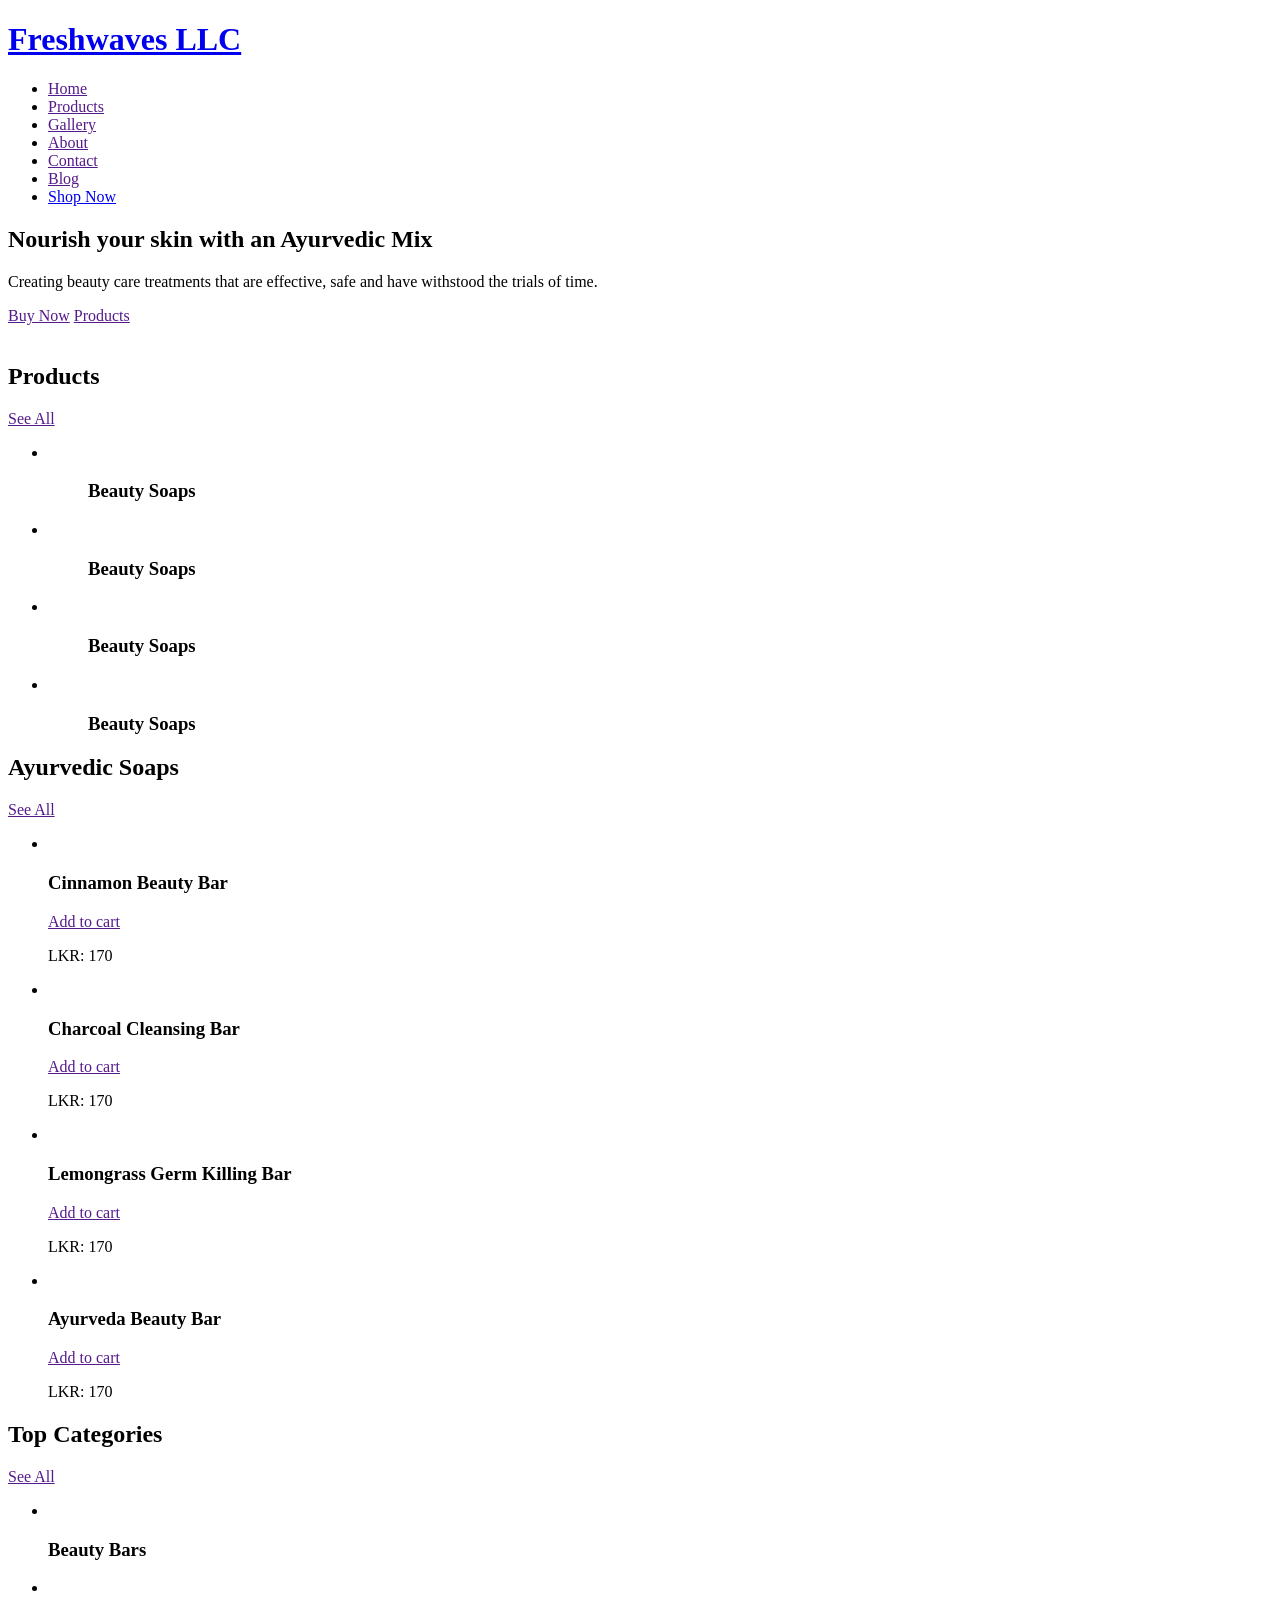
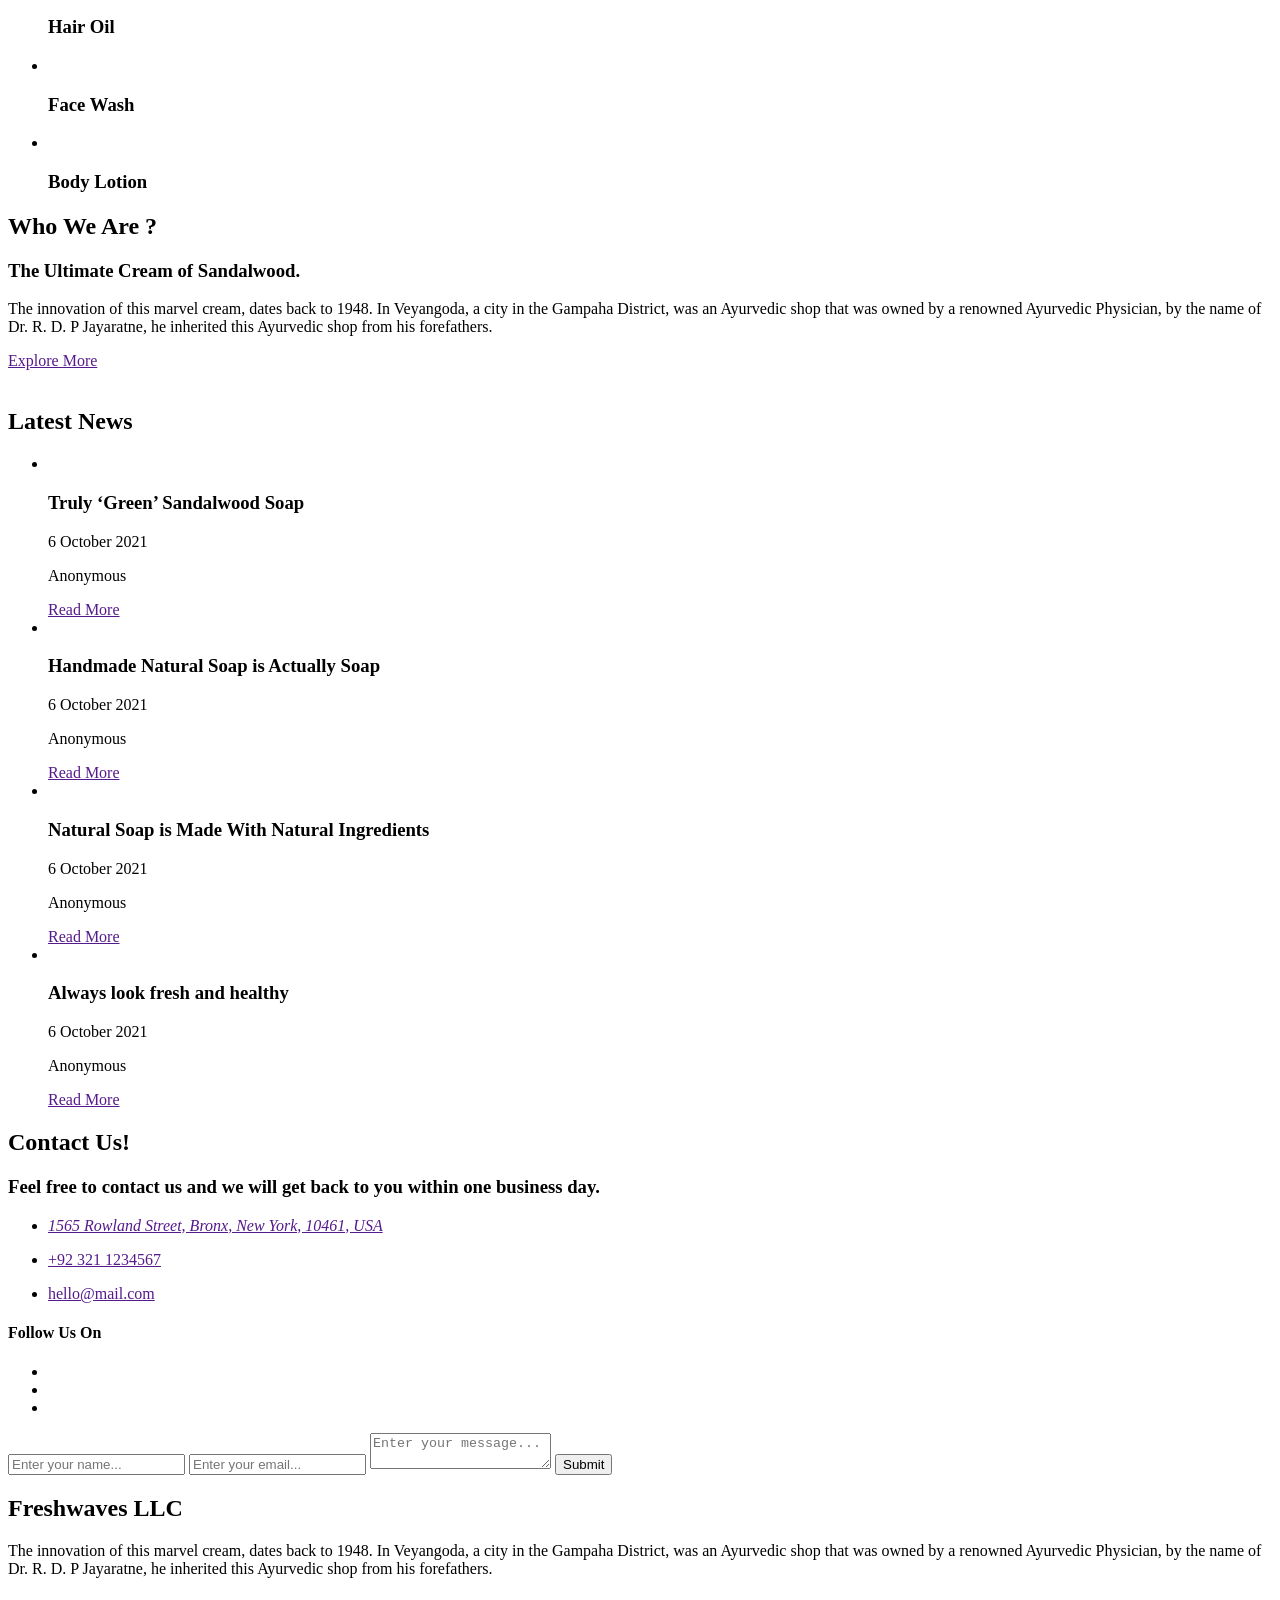
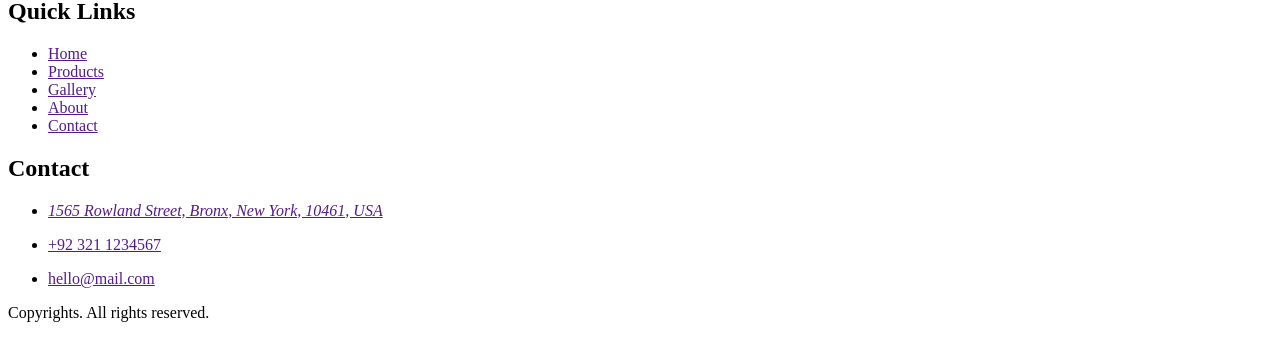
==== commit 735b8af4: "put text-center in place of center-x" ====
--- a/index.html
+++ b/index.html
@@ -73,7 +73,7 @@
           <figure>
             <img loading="lazy"  alt="" src="./asset/imgs/imgWithBrownShade.png">
             <figcaption>
-              <h3 class="[ fs-800 fw-800 text-neutral-100 ] [ center-x ]">Beauty Soaps</h3>
+              <h3 class="fs-800 fw-800 text-neutral-100 text-center">Beauty Soaps</h3>
             </figcaption>
           </figure>
         </li>
@@ -81,7 +81,7 @@
           <figure>
             <img loading="lazy"  alt="" src="./asset/imgs/bodylotion1.png">
             <figcaption>
-              <h3 class="[ fs-800 fw-800 text-neutral-100 ] [ center-x ]">Beauty Soaps</h3>
+              <h3 class="fs-800 fw-800 text-neutral-100 text-center">Beauty Soaps</h3>
             </figcaption>
           </figure>
         </li>
@@ -89,7 +89,7 @@
           <figure>
             <img loading="lazy"  alt="" src="./asset/imgs/hairOil1.png">
             <figcaption>
-              <h3 class="[ fs-800 fw-800 text-neutral-100 ] [ center-x ]">Beauty Soaps</h3>
+              <h3 class="fs-800 fw-800 text-neutral-100 text-center">Beauty Soaps</h3>
             </figcaption>
           </figure>
         </li>
@@ -97,7 +97,7 @@
           <figure>
             <img loading="lazy"  alt="" src="./asset/imgs/facewash1.png">
             <figcaption>
-              <h3 class="[ fs-800 fw-800 text-neutral-100 ] [ center-x ]">Beauty Soaps</h3>
+              <h3 class="fs-800 fw-800 text-neutral-100 text-center">Beauty Soaps</h3>
             </figcaption>
           </figure>
         </li>
